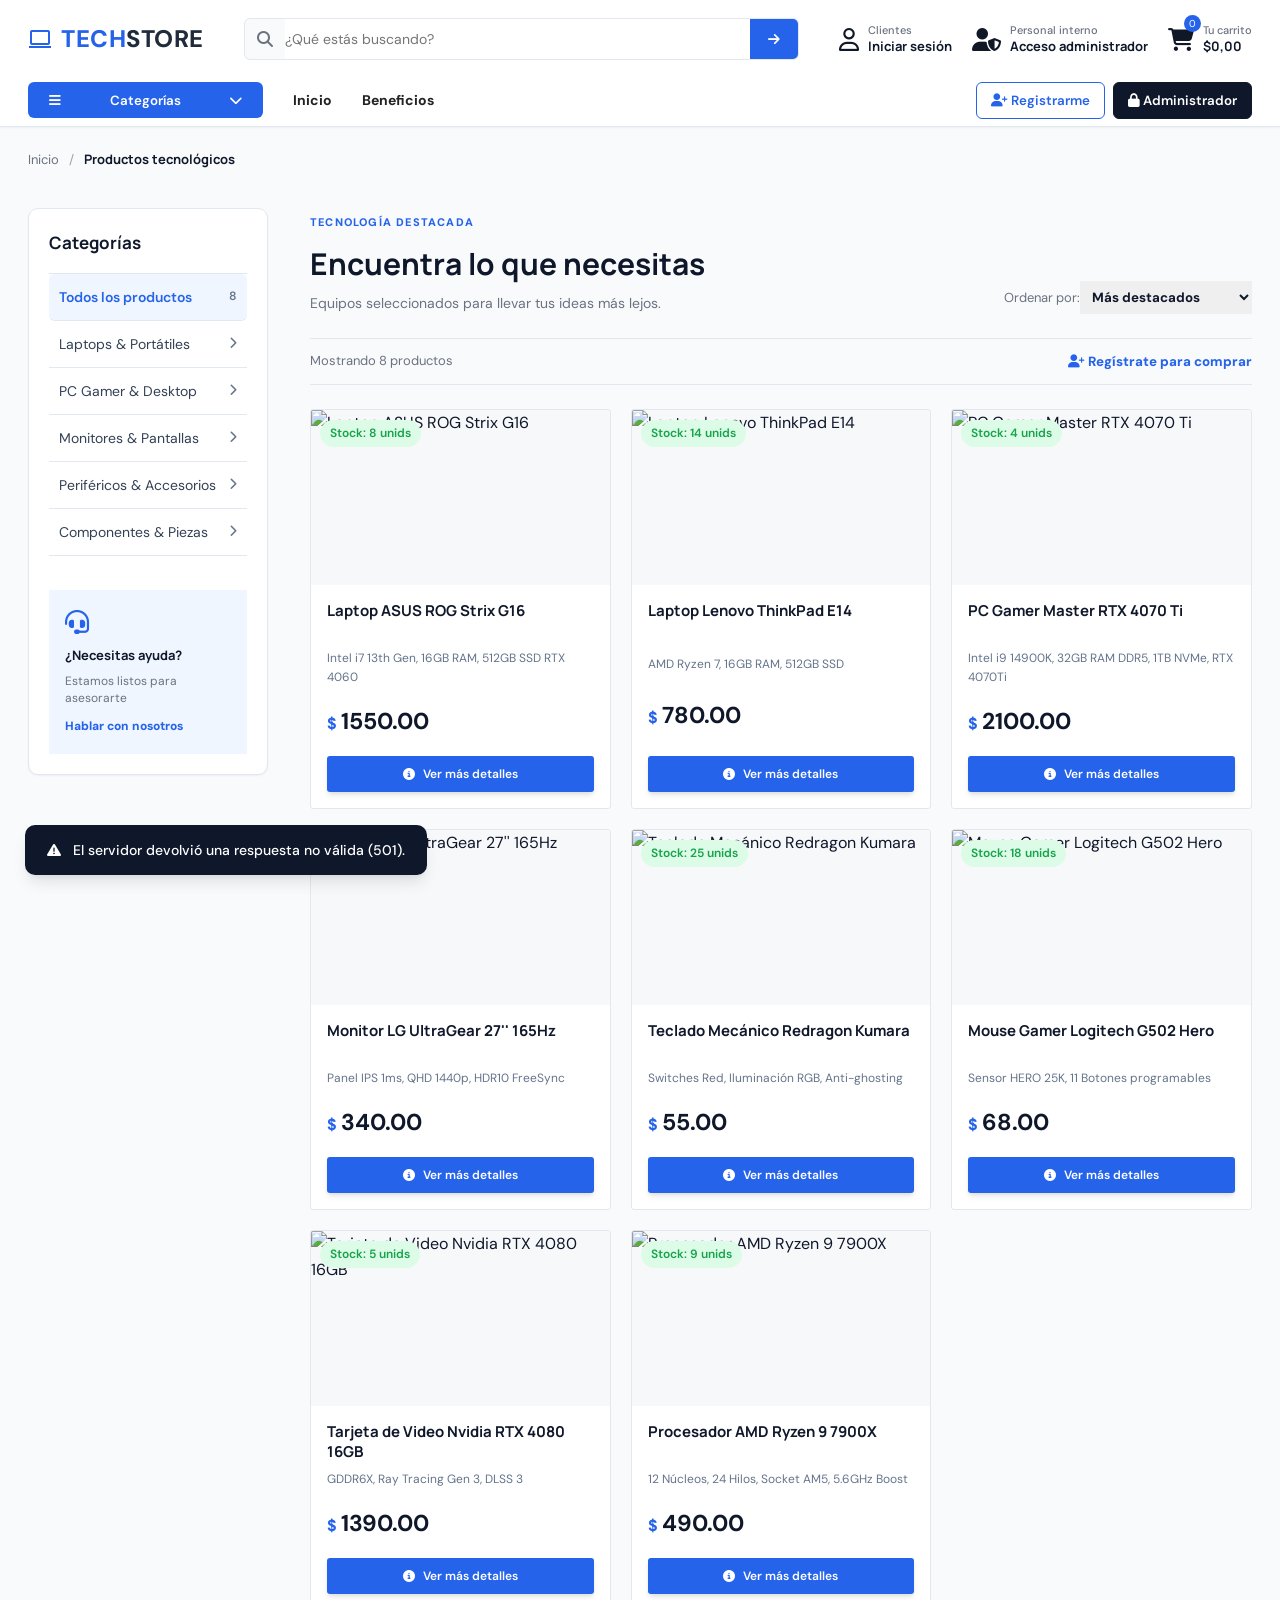
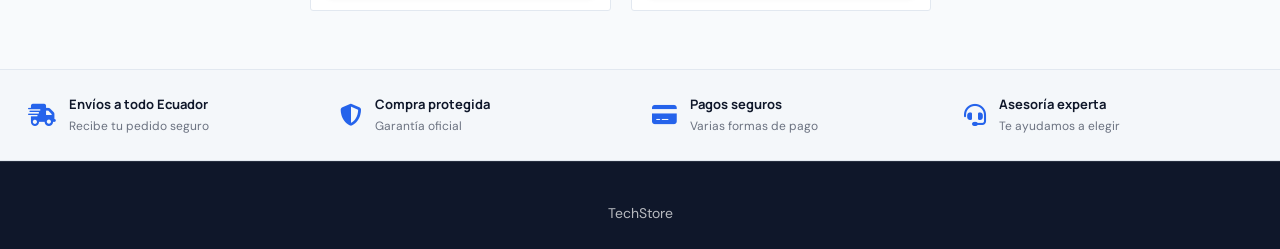
==== index.html @ dd2e23dd "Commit" ====
<!DOCTYPE html>
<html lang="es">

<head>
    <meta charset="UTF-8">
    <meta name="viewport" content="width=device-width, initial-scale=1.0">
    <title>TechStore EC | Tecnología para todos</title>
    <meta name="description"
        content="Compra laptops, computadores, monitores, periféricos y componentes tecnológicos en TechStore EC.">
    <link rel="preconnect" href="https://fonts.googleapis.com">
    <link rel="preconnect" href="https://fonts.gstatic.com" crossorigin>
    <link
        href="https://fonts.googleapis.com/css2?family=DM+Sans:wght@400;500;600;700&family=Manrope:wght@600;700;800&display=swap"
        rel="stylesheet">
    <link rel="stylesheet" href="https://cdnjs.cloudflare.com/ajax/libs/font-awesome/6.5.0/css/all.min.css">
    <link rel="stylesheet" href="style.css">
    <link rel="stylesheet"
        href="https://fonts.googleapis.com/css2?family=Material+Symbols+Outlined:opsz,wght,FILL,GRAD@24,400,0,0&icon_names=computer" />
</head>

<body class="pagina-tienda">
    <header class="header-tienda">
        <div class="cabecera-principal">
            <a href="index.html" class="marca-tienda" aria-label="TechStore EC inicio"><span
                    class="material-symbols-outlined">computer</span><span>TECH<span>STORE</span></span></a>
            <div class="buscador-tienda"><i class="fa-solid fa-magnifying-glass"></i><input id="buscarLanding"
                    type="search" placeholder="¿Qué estás buscando?" aria-label="Buscar productos"
                    oninput="filtrarCatalogoLanding()"><button onclick="filtrarCatalogoLanding()" title="Buscar"><i
                        class="fa-solid fa-arrow-right"></i></button></div>
            <div class="acciones-cabecera">
                <button class="cuenta-tienda" onclick="mostrarLogin('cliente')"><i
                        class="fa-regular fa-user"></i><span><small>Clientes</small><strong>Iniciar
                            sesión</strong></span></button>
                <button class="cuenta-tienda acceso-admin" onclick="mostrarLogin('admin')"><i
                        class="fa-solid fa-user-shield"></i><span><small>Personal interno</small><strong>Acceso
                            administrador</strong></span></button>
                <button class="carrito-tienda" onclick="mostrarRegistro()" title="Registrarse para comprar"><i
                        class="fa-solid fa-cart-shopping"></i><span class="contador-carrito">0</span><span><small>Tu
                            carrito</small><strong>$0,00</strong></span></button>
            </div>
        </div>
        <nav class="nav-tienda" aria-label="Navegación principal">
            <div class="menu-categorias-tienda">
                <button class="boton-categorias" onclick="alternarMenuCategoriasLanding()"><i
                        class="fa-solid fa-bars"></i> Categorías <i class="fa-solid fa-chevron-down"></i></button>
                <div id="navCategoriasLanding" class="nav-categorias-dinamicas"></div>
            </div>
            <a href="#catalogoHome" onclick="seleccionarCategoriaLanding('')">Inicio</a>
            <a href="#beneficios">Beneficios</a>
            <div class="nav-accesos"><button class="nav-registro" onclick="mostrarRegistro()"><i
                        class="fa-solid fa-user-plus"></i> Registrarme</button><button class="nav-admin"
                    onclick="mostrarLogin('admin')"><i class="fa-solid fa-lock"></i> Administrador</button></div>
        </nav>
    </header>
    <main>
        <div class="ruta-tienda"><a href="#">Inicio</a><span>/</span><strong>Productos tecnológicos</strong></div>
        <section class="catalogo-home" id="catalogoHome">
            <aside class="filtros-home">
                <div class="filtros-titulo">
                    <h2>Categorías</h2>
                </div>
                <button class="filtro-categoria activo" data-categoria=""
                    onclick="seleccionarCategoriaLanding('')">Todos los productos <span
                        id="totalProductosLanding">0</span></button>
                <div id="categoriasLandingDinamicas"></div>
                <div class="filtro-ayuda"><i class="fa-solid fa-headset"></i><strong>¿Necesitas
                        ayuda?</strong><span>Estamos listos para asesorarte</span><button
                        onclick="mostrarLogin()">Hablar con nosotros</button></div>
            </aside>
            <section class="resultados-home">
                <div class="encabezado-resultados">
                    <div><span class="eyebrow-tienda">TECNOLOGÍA DESTACADA</span>
                        <h1>Encuentra lo que necesitas</h1>
                        <p>Equipos seleccionados para llevar tus ideas más lejos.</p>
                    </div><label class="orden-home">Ordenar por:<select id="ordenLanding"
                            onchange="filtrarCatalogoLanding()">
                            <option value="destacados">Más destacados</option>
                            <option value="menor">Precio: menor a mayor</option>
                            <option value="mayor">Precio: mayor a menor</option>
                        </select></label>
                </div>
                <div class="resumen-resultados"><span id="resumenProductosLanding">Mostrando productos
                        disponibles</span><button onclick="mostrarRegistro()"><i class="fa-solid fa-user-plus"></i>
                        Regístrate para comprar</button></div>
                <div id="gridProductosLanding" class="grid-productos-cliente"></div>
            </section>
        </section>
        <section class="beneficios-tienda" id="beneficios">
            <div><i class="fa-solid fa-truck-fast"></i><span><strong>Envíos a todo Ecuador</strong>Recibe tu pedido
                    seguro</span></div>
            <div><i class="fa-solid fa-shield-halved"></i><span><strong>Compra protegida</strong>Garantía oficial</span>
            </div>
            <div><i class="fa-solid fa-credit-card"></i><span><strong>Pagos seguros</strong>Varias formas de pago</span>
            </div>
            <div><i class="fa-solid fa-headset"></i><span><strong>Asesoría experta</strong>Te ayudamos a elegir</span>
            </div>
        </section>
    </main>
    <div class="modal-overlay" id="modalDetalleProducto">
        <div class="modal-contenedor modal-detalle-producto">
            <span class="cerrar-modal" onclick="cerrarDetalleProductoLanding()">&times;</span>
            <div class="detalle-producto-grid">
                <div class="detalle-producto-imagen"><img id="detalleProductoImagen" src="" alt=""></div>
                <div class="detalle-producto-info">
                    <span class="eyebrow-tienda">DETALLE DEL PRODUCTO</span>
                    <h2 id="detalleProductoNombre"></h2>
                    <p id="detalleProductoDescripcion" class="texto-modal"></p>
                    <strong id="detalleProductoPrecio" class="detalle-producto-precio"></strong>
                    <div class="detalle-producto-meta"><span><i class="fa-solid fa-box"></i> <strong
                                id="detalleProductoStock"></strong></span><span><i class="fa-solid fa-truck"></i>
                            <strong id="detalleProductoProveedor"></strong></span></div>
                    <button id="btnComprarDetalle" class="btn-principal btn-block"></button>
                    <small class="detalle-producto-nota"><i class="fa-solid fa-lock"></i> Para comprar necesitas una
                        cuenta de cliente.</small>
                </div>
            </div>
        </div>
    </div>
    <div class="modal-overlay" id="modalLogin">
        <div class="modal-contenedor"><span class="cerrar-modal" onclick="cerrarLogin()">&times;</span>
            <div class="auth-tabs"><button class="tab-btn activo" id="tabLoginBtn" onclick="cambiarTabAuth('login')"><i
                        class="fa-solid fa-lock"></i> <span id="textoTabLogin">Acceso cliente</span></button><button
                    class="tab-btn" id="tabRegBtn" onclick="cambiarTabAuth('registro')"><i
                        class="fa-solid fa-user-plus"></i> Crear cuenta</button></div>
            <form id="formLogin">
                <h2 id="tituloFormLogin">Acceso</h2>
                <div class="grupo-form"><label for="usuario"><i class="fa-solid fa-user"></i> Nombre de
                        usuario</label><input type="text" id="usuario" placeholder="Ej: cliente" required></div>
                <div class="grupo-form"><label for="contrasena"><i class="fa-solid fa-key"></i> Contraseña</label><input
                        type="password" id="contrasena" placeholder="Ingrese su contraseña" required></div><button
                    type="submit" class="btn-principal btn-block"><i class="fa-solid fa-right-to-bracket"></i>
                    Entrar</button>
            </form>
            <form id="formRegistro" style="display: none;">
                <h2>Crea tu cuenta</h2>
                <p class="texto-modal">Regístrate para comprar tus productos tecnológicos.</p>
                <div class="grupo-form"><label for="regNombre"><i class="fa-solid fa-id-card"></i> Nombre
                        completo</label><input type="text" id="regNombre" placeholder="Ej: Juan Pérez" required></div>
                <div class="grupo-form"><label for="regCorreo"><i class="fa-solid fa-envelope"></i> Correo
                        electrónico</label><input type="email" id="regCorreo" placeholder="correo@ejemplo.com" required>
                </div>
                <div class="grupo-form"><label for="regUsuario"><i class="fa-solid fa-user"></i> Crear
                        usuario</label><input type="text" id="regUsuario" placeholder="Elija un usuario" required></div>
                <div class="grupo-form"><label for="regTelefono"><i class="fa-solid fa-phone"></i> Teléfono
                        móvil</label><input type="tel" id="regTelefono" placeholder="0987654321" required maxlength="10"
                        pattern="\d{10}" title="Debe contener exactamente 10 dígitos numéricos"><small
                        id="regTelefonoError" class="input-error" style="color:#c0392b; display:none;">El teléfono debe
                        contener exactamente 10 dígitos numéricos.</small></div>
                <div class="grupo-form"><label for="regContrasena"><i class="fa-solid fa-lock"></i>
                        Contraseña</label><input type="password" id="regContrasena" placeholder="Mínimo 4 caracteres"
                        required></div><button type="submit" class="btn-principal btn-block"><i
                        class="fa-solid fa-user-check"></i> Crear cuenta de cliente</button>
            </form>
        </div>
    </div>
    <footer class="footer-global" id="contacto">
        <p> TechStore </p>
    </footer>
    <script src="app.js"></script>
</body>

</html>
---- style.css ----
@import url('https://fonts.googleapis.com/css2?family=Poppins:wght@300;400;500;600;700&family=Inter:wght@400;500;600;700&display=swap');


:root {
    --primary: #2563eb;
    --primary-hover: #1d4ed8;
    --primary-light: #eff6ff;
    --secondary: #0f172a;
    --accent: #3b82f6;

    /* Estados y Alertas */
    --success: #16a34a;
    --success-light: #dcfce7;
    --warning: #f59e0b;
    --warning-light: #fef3c7;
    --danger: #dc2626;
    --danger-light: #fee2e2;
    --info: #0284c7;
    --info-light: #e0f2fe;

    /* Superficies y Fondos */
    --bg-body: #f8fafc;
    --bg-card: #ffffff;
    --bg-sidebar: #0f172a;
    --border-color: #e2e8f0;

    /* Tipografía y Sombras */
    --text-main: #334155;
    --text-muted: #64748b;
    --text-white: #ffffff;
    --font-primary: 'Poppins', 'Inter', sans-serif;

    --shadow-sm: 0 1px 2px 0 rgba(0, 0, 0, 0.05);
    --shadow-md: 0 4px 6px -1px rgba(0, 0, 0, 0.1), 0 2px 4px -1px rgba(0, 0, 0, 0.06);
    --shadow-lg: 0 10px 15px -3px rgba(0, 0, 0, 0.1), 0 4px 6px -2px rgba(0, 0, 0, 0.05);
    --shadow-xl: 0 20px 25px -5px rgba(0, 0, 0, 0.1), 0 10px 10px -5px rgba(0, 0, 0, 0.04);

    --radius-sm: 6px;
    --radius-md: 10px;
    --radius-lg: 16px;
    --radius-full: 9999px;
    --transition: all 0.25s cubic-bezier(0.4, 0, 0.2, 1);
}

/* Restablecimiento Global */
* {
    margin: 0;
    padding: 0;
    box-sizing: border-box;
    font-family: var(--font-primary);
}

body {
    background-color: var(--bg-body);
    color: var(--text-main);
    line-height: 1.6;
    overflow-x: hidden;
}

a {
    text-decoration: none;
    color: inherit;
}

ul {
    list-style: none;
}

/* ==========================================================================
   BOTÓN FLOTANTE DE WHATSAPP (+593 0980790362)
   ========================================================================== */
.whatsapp-float {
    position: fixed;
    bottom: 30px;
    right: 30px;
    background: #25D366;
    color: #ffffff;
    width: 64px;
    height: 64px;
    border-radius: var(--radius-full);
    display: flex;
    align-items: center;
    justify-content: center;
    font-size: 34px;
    z-index: 999;
    box-shadow: 0 8px 20px rgba(37, 211, 102, 0.4);
    transition: var(--transition);
    animation: pulseWa 2.2s infinite;
}

.whatsapp-float:hover {
    transform: scale(1.12);
    box-shadow: 0 12px 25px rgba(37, 211, 102, 0.5);
    color: #ffffff;
}

@keyframes pulseWa {
    0% {
        box-shadow: 0 0 0 0 rgba(37, 211, 102, 0.7);
    }

    70% {
        box-shadow: 0 0 0 18px rgba(37, 211, 102, 0);
    }

    100% {
        box-shadow: 0 0 0 0 rgba(37, 211, 102, 0);
    }
}


.portada-hero {
    min-height: 100vh;
    background: linear-gradient(135deg, rgba(15, 23, 42, 0.92), rgba(37, 99, 235, 0.88)),
        url('https://images.unsplash.com/photo-1518770660439-4636190af475?q=80&w=2000') center/cover no-repeat fixed;
    display: flex;
    flex-direction: column;
    justify-content: space-between;
    position: relative;
}

.navbar-portada {
    display: flex;
    justify-content: space-between;
    align-items: center;
    padding: 22px 7%;
    background: rgba(15, 23, 42, 0.6);
    backdrop-filter: blur(12px);
    position: sticky;
    top: 0;
    z-index: 100;
    border-bottom: 1px solid rgba(255, 255, 255, 0.1);
}

.brand-logo {
    font-size: 26px;
    font-weight: 700;
    color: var(--text-white);
    display: flex;
    align-items: center;
    gap: 12px;
}

.brand-logo i {
    color: var(--accent);
    font-size: 30px;
}

.menu-nav {
    display: flex;
    align-items: center;
    gap: 30px;
}

.menu-nav a {
    color: rgba(255, 255, 255, 0.85);
    font-weight: 500;
    font-size: 15px;
    transition: var(--transition);
}

.menu-nav a:hover {
    color: var(--text-white);
}

.hero-contenido {
    text-align: center;
    color: var(--text-white);
    max-width: 900px;
    margin: 80px auto;
    padding: 0 20px;
}

.hero-contenido h1 {
    font-size: 52px;
    font-weight: 700;
    line-height: 1.2;
    margin-bottom: 24px;
    letter-spacing: -0.5px;
}

.hero-contenido p {
    font-size: 20px;
    color: rgba(255, 255, 255, 0.9);
    margin-bottom: 36px;
    font-weight: 300;
}

.hero-botones {
    display: flex;
    gap: 20px;
    justify-content: center;
}

.credenciales-demo-box {
    margin: 40px auto 0;
    max-width: 600px;
    background: rgba(255, 255, 255, 0.12);
    backdrop-filter: blur(10px);
    border: 1px solid rgba(255, 255, 255, 0.2);
    border-radius: var(--radius-md);
    padding: 16px 24px;
    text-align: center;
    color: white;
    font-size: 14px;
}

.credenciales-demo-box h4 {
    margin-bottom: 8px;
    font-weight: 600;
    color: #93c5fd;
}

.grid-credenciales {
    display: flex;
    justify-content: space-around;
    gap: 15px;
}

/* Secciones Informativas en Portada */
.seccion-features {
    padding: 90px 7%;
    background: var(--bg-card);
}

.titulo-seccion {
    text-align: center;
    margin-bottom: 50px;
}

.titulo-seccion h2 {
    font-size: 34px;
    color: var(--secondary);
    font-weight: 700;
}

.titulo-seccion p {
    color: var(--text-muted);
    font-size: 16px;
}

.grid-features {
    display: grid;
    grid-template-columns: repeat(auto-fit, minmax(280px, 1fr));
    gap: 30px;
}

.card-feature {
    background: var(--bg-body);
    padding: 35px 25px;
    border-radius: var(--radius-lg);
    text-align: center;
    border: 1px solid var(--border-color);
    transition: var(--transition);
}

.card-feature:hover {
    transform: translateY(-8px);
    box-shadow: var(--shadow-lg);
    border-color: var(--primary-light);
}

.card-feature i {
    font-size: 42px;
    color: var(--primary);
    margin-bottom: 20px;
}

.card-feature h3 {
    font-size: 20px;
    margin-bottom: 12px;
    color: var(--secondary);
}

/* Categorías Destacadas Portada */
.seccion-categorias-destacadas {
    padding: 80px 7%;
    background: var(--bg-body);
}

.grid-cat-landing {
    display: grid;
    grid-template-columns: repeat(auto-fit, minmax(220px, 1fr));
    gap: 24px;
}

.card-cat-land {
    background: white;
    padding: 24px;
    border-radius: var(--radius-md);
    box-shadow: var(--shadow-sm);
    text-align: center;
    transition: var(--transition);
    cursor: pointer;
    border: 1px solid var(--border-color);
}

.card-cat-land:hover {
    box-shadow: var(--shadow-md);
    border-color: var(--accent);
}

.card-cat-land i {
    font-size: 32px;
    color: var(--accent);
    margin-bottom: 12px;
}

/* Footer Global */
.footer-global {
    background: var(--secondary);
    color: rgba(255, 255, 255, 0.7);
    padding: 40px 7% 25px;
    text-align: center;
    font-size: 14px;
    border-top: 1px solid rgba(255, 255, 255, 0.1);
}

.footer-global a {
    color: #60a5fa;
}


/* ==========================================================================
   BOTONES Y COMPONENTES REUTILIZABLES
   ========================================================================== */
.btn-principal {
    background: linear-gradient(135deg, var(--primary), var(--accent));
    color: var(--text-white);
    border: none;
    padding: 12px 26px;
    border-radius: var(--radius-md);
    font-weight: 600;
    font-size: 15px;
    cursor: pointer;
    display: inline-flex;
    align-items: center;
    justify-content: center;
    gap: 8px;
    transition: var(--transition);
    box-shadow: var(--shadow-md);
}

.btn-principal:hover {
    background: linear-gradient(135deg, var(--primary-hover), var(--primary));
    transform: translateY(-2px);
    box-shadow: var(--shadow-lg);
}

.btn-secundario {
    background: transparent;
    border: 2px solid var(--border-color);
    color: var(--secondary);
    padding: 10px 22px;
    border-radius: var(--radius-md);
    font-weight: 600;
    font-size: 14px;
    cursor: pointer;
    display: inline-flex;
    align-items: center;
    gap: 8px;
    transition: var(--transition);
}

.btn-secundario:hover {
    border-color: var(--primary);
    color: var(--primary);
    background: var(--primary-light);
}

.btn-outline-blanco {
    background: transparent;
    border: 2px solid var(--text-white);
    color: var(--text-white);
    padding: 12px 26px;
    border-radius: var(--radius-md);
    font-weight: 600;
    font-size: 15px;
    transition: var(--transition);
}

.btn-outline-blanco:hover {
    background: var(--text-white);
    color: var(--secondary);
}

.btn-block {
    width: 100%;
}

.btn-sm {
    padding: 6px 14px;
    font-size: 13px;
}

.btn-peligro {
    background: var(--danger);
    color: white;
    border: none;
}

.btn-peligro:hover {
    background: #b91c1c;
}

.btn-exito {
    background: var(--success);
    color: white;
    border: none;
}

.btn-exito:hover {
    background: #15803d;
}

.btn-deshabilitado {
    opacity: 0.6;
    cursor: not-allowed !important;
}

.btn-icon {
    width: 36px;
    height: 36px;
    border-radius: var(--radius-sm);
    border: none;
    display: inline-flex;
    align-items: center;
    justify-content: center;
    cursor: pointer;
    transition: var(--transition);
}

.btn-editar {
    background: var(--info-light);
    color: var(--info);
}

.btn-editar:hover {
    background: var(--info);
    color: white;
}

.btn-eliminar {
    background: var(--danger-light);
    color: var(--danger);
}

.btn-eliminar:hover {
    background: var(--danger);
    color: white;
}


/* ==========================================================================
   INSIGNIAS / BADGES Y ESTADOS
   ========================================================================== */
.badge {
    padding: 4px 10px;
    border-radius: var(--radius-full);
    font-size: 12px;
    font-weight: 600;
    display: inline-block;
}

.badge-exito {
    background: var(--success-light);
    color: var(--success);
}

.badge-advertencia {
    background: var(--warning-light);
    color: #b45309;
}

.badge-peligro {
    background: var(--danger-light);
    color: var(--danger);
}

.badge-info {
    background: var(--info-light);
    color: var(--info);
}

.badge-categoria {
    background: #f1f5f9;
    color: #475569;
}


/* ==========================================================================
   MODALES Y POPUPS
   ========================================================================== */
.modal-overlay {
    display: none;
    position: fixed;
    inset: 0;
    background: rgba(15, 23, 42, 0.75);
    backdrop-filter: blur(6px);
    z-index: 10000;
    align-items: center;
    justify-content: center;
    padding: 20px;
    animation: fadeIn 0.3s ease;
}

.modal-contenedor {
    background: var(--bg-card);
    width: 100%;
    max-width: 520px;
    border-radius: var(--radius-lg);
    box-shadow: var(--shadow-xl);
    padding: 35px;
    position: relative;
    max-height: 90vh;
    overflow-y: auto;
    animation: slideUp 0.35s ease;
}

.modal-contenedor-lg {
    max-width: 750px;
}

@keyframes fadeIn {
    from {
        opacity: 0;
    }

    to {
        opacity: 1;
    }
}

@keyframes slideUp {
    from {
        transform: translateY(40px);
        opacity: 0;
    }

    to {
        transform: translateY(0);
        opacity: 1;
    }
}

.cerrar-modal {
    position: absolute;
    top: 20px;
    right: 20px;
    font-size: 24px;
    color: var(--text-muted);
    cursor: pointer;
    transition: var(--transition);
}

.cerrar-modal:hover {
    color: var(--danger);
}

/* Tabs en Modal Login */
.auth-tabs {
    display: flex;
    border-bottom: 2px solid var(--border-color);
    margin-bottom: 24px;
}

.tab-btn {
    flex: 1;
    padding: 12px;
    background: transparent;
    border: none;
    font-size: 16px;
    font-weight: 600;
    color: var(--text-muted);
    cursor: pointer;
    transition: var(--transition);

}

.tab-btn.activo {
    color: var(--primary);
    border-bottom: 3px solid var(--primary);
}

/* Formularios */
.grupo-form {
    margin-bottom: 20px;
}

.grupo-form label {
    display: block;
    font-size: 14px;
    font-weight: 600;
    color: var(--secondary);
    margin-bottom: 8px;
}

.grupo-form input,
.grupo-form select,
.grupo-form textarea {
    width: 100%;
    padding: 12px 16px;
    border: 2px solid var(--border-color);
    border-radius: var(--radius-md);
    font-size: 15px;
    transition: var(--transition);
    background: var(--bg-card);
}

.grupo-form input:focus,
.grupo-form select:focus,
.grupo-form textarea:focus {
    outline: none;
    border-color: var(--primary);
    box-shadow: 0 0 0 4px rgba(37, 99, 235, 0.1);
}

.form-grid-2 {
    display: grid;
    grid-template-columns: 1fr 1fr;
    gap: 15px;
}


/* ==========================================================================
   LAYOUT DEL DASHBOARD ADMINISTRADOR (admin.html)
   ========================================================================== */
.layout-admin {
    display: flex;
    min-height: 100vh;
}

.sidebar-admin {
    width: 270px;
    background: var(--bg-sidebar);
    color: var(--text-white);
    display: flex;
    flex-direction: column;
    justify-content: space-between;
    position: fixed;
    height: 100vh;
    left: 0;
    top: 0;
    z-index: 50;
}

.sidebar-brand {
    padding: 25px 20px;
    border-bottom: 1px solid rgba(255, 255, 255, 0.1);
}

.sidebar-brand h2 {
    font-size: 22px;
    color: var(--text-white);
    display: flex;
    align-items: center;
    gap: 10px;
}

.sidebar-brand p {
    font-size: 13px;
    color: rgba(255, 255, 255, 0.6);
    margin-top: 4px;
}

.menu-sidebar {
    padding: 20px 10px;
}

.menu-sidebar li {
    padding: 14px 18px;
    border-radius: var(--radius-md);
    color: rgba(255, 255, 255, 0.75);
    font-weight: 500;
    display: flex;
    align-items: center;
    gap: 14px;
    cursor: pointer;
    margin-bottom: 6px;
    transition: var(--transition);
}

.menu-sidebar li i {
    font-size: 18px;
    width: 22px;
}

.menu-sidebar li:hover,
.menu-sidebar li.activo {
    background: var(--primary);
    color: var(--text-white);
}

.sidebar-footer {
    padding: 20px;
    border-top: 1px solid rgba(255, 255, 255, 0.1);
}

.contenido-admin {
    flex: 1;
    margin-left: 270px;
    padding: 30px 40px;
}

.topbar-admin {
    display: flex;
    justify-content: space-between;
    align-items: center;
    margin-bottom: 35px;
    padding-bottom: 20px;
    border-bottom: 1px solid var(--border-color);
}

.topbar-admin h1 {
    font-size: 28px;
    color: var(--secondary);
    font-weight: 700;
}

.user-badge-admin {
    display: flex;
    align-items: center;
    gap: 12px;
    background: var(--bg-card);
    padding: 8px 18px;
    border-radius: var(--radius-full);
    border: 1px solid var(--border-color);
    font-weight: 600;
}

.user-badge-admin i {
    font-size: 24px;
    color: var(--primary);
}

/* Tarjetas KPI Dashboard */
.grid-kpi {
    display: grid;
    grid-template-columns: repeat(auto-fit, minmax(220px, 1fr));
    gap: 24px;
    margin-bottom: 40px;
}

.card-kpi {
    background: var(--bg-card);
    padding: 24px;
    border-radius: var(--radius-lg);
    box-shadow: var(--shadow-sm);
    border: 1px solid var(--border-color);
    display: flex;
    align-items: center;
    gap: 20px;
}

.kpi-icono {
    width: 60px;
    height: 60px;
    border-radius: var(--radius-md);
    display: flex;
    align-items: center;
    justify-content: center;
    font-size: 26px;
}

.kpi-blue {
    background: #dbeafe;
    color: #2563eb;
}

.kpi-green {
    background: #dcfce7;
    color: #16a34a;
}

.kpi-orange {
    background: #ffedd5;
    color: #ea580c;
}

.kpi-red {
    background: #fee2e2;
    color: #dc2626;
}

.kpi-data h3 {
    font-size: 28px;
    font-weight: 700;
    color: var(--secondary);
    line-height: 1.1;
}

.kpi-data p {
    font-size: 14px;
    color: var(--text-muted);
}

/* Tablas General Admin */
.tabla-contenedor {
    background: var(--bg-card);
    border-radius: var(--radius-lg);
    border: 1px solid var(--border-color);
    box-shadow: var(--shadow-sm);
    overflow-x: auto;
}

table {
    width: 100%;
    border-collapse: collapse;
    text-align: left;
}

th {
    background: #f8fafc;
    padding: 16px 20px;
    font-size: 13px;
    font-weight: 700;
    text-transform: uppercase;
    color: var(--text-muted);
    border-bottom: 1px solid var(--border-color);
}

td {
    padding: 16px 20px;
    border-bottom: 1px solid var(--border-color);
    font-size: 14px;
    vertical-align: middle;
}

tr:hover {
    background: #f1f5f9;
}

.img-thumb {
    width: 50px;
    height: 50px;
    object-fit: cover;
    border-radius: var(--radius-sm);
    border: 1px solid var(--border-color);
}

.select-estado {
    padding: 6px 12px;
    border-radius: var(--radius-sm);
    border: 1px solid var(--border-color);
    font-size: 13px;
    font-weight: 600;
}

/* Categorías Admin Grid */
.grid-categorias-admin {
    display: grid;
    grid-template-columns: repeat(auto-fit, minmax(280px, 1fr));
    gap: 20px;
    margin-top: 25px;
}

.card-categoria-admin {
    background: white;
    border: 1px solid var(--border-color);
    border-radius: var(--radius-md);
    padding: 20px;
    box-shadow: var(--shadow-sm);
}

.header-cat {
    display: flex;
    justify-content: space-between;
    align-items: center;
    margin-bottom: 10px;
}

.header-cat h3 {
    font-size: 18px;
    color: var(--secondary);
}


/* ==========================================================================
   PORTAL DEL CLIENTE / E-COMMERCE (cliente.html)
   ========================================================================== */
.header-cliente {
    background: var(--bg-card);
    border-bottom: 1px solid var(--border-color);
    position: sticky;
    top: 0;
    z-index: 90;
    box-shadow: var(--shadow-sm);
}

.nav-cliente {
    display: flex;
    justify-content: space-between;
    align-items: center;
    padding: 16px 7%;
}

.nav-links-cliente {
    display: flex;
    align-items: center;
    gap: 25px;
}

.nav-link-cliente {
    font-weight: 600;
    font-size: 15px;
    color: var(--text-muted);
    transition: var(--transition);
}

.nav-link-cliente.activo,
.nav-link-cliente:hover {
    color: var(--primary);
}

.btn-carrito-nav {
    position: relative;
    background: var(--primary-light);
    color: var(--primary);
    border: none;
    padding: 10px 18px;
    border-radius: var(--radius-full);
    font-weight: 600;
    cursor: pointer;
    display: flex;
    align-items: center;
    gap: 8px;
}

.badge-count-carrito {
    background: var(--danger);
    color: white;
    border-radius: var(--radius-full);
    padding: 2px 7px;
    font-size: 12px;
    font-weight: 700;
}

.contenedor-cliente-main {
    padding: 40px 7%;
}

/* Filtros y Buscador */
.barra-filtros-cliente {
    background: white;
    padding: 20px;
    border-radius: var(--radius-lg);
    box-shadow: var(--shadow-sm);
    border: 1px solid var(--border-color);
    display: flex;
    gap: 20px;
    margin-bottom: 35px;
    align-items: center;
}

.input-buscar-box {
    flex: 1;
    position: relative;
}

.input-buscar-box i {
    position: absolute;
    left: 15px;
    top: 50%;
    transform: translateY(-50%);
    color: var(--text-muted);
}

.input-buscar-box input {
    width: 100%;
    padding: 12px 12px 12px 42px;
    border: 2px solid var(--border-color);
    border-radius: var(--radius-md);
    font-size: 15px;
}

/* Grid Productos Cliente */
.grid-productos-cliente {
    display: grid;
    grid-template-columns: repeat(auto-fill, minmax(260px, 1fr));
    gap: 30px;
}

.tarjeta-producto {
    background: white;
    border-radius: var(--radius-lg);
    border: 1px solid var(--border-color);
    overflow: hidden;
    box-shadow: var(--shadow-sm);
    transition: var(--transition);
    display: flex;
    flex-direction: column;
    justify-content: space-between;
    position: relative;
}

.tarjeta-producto:hover {
    transform: translateY(-6px);
    box-shadow: var(--shadow-lg);
    border-color: var(--accent);
}

.badge-stock-top {
    position: absolute;
    top: 12px;
    left: 12px;
    z-index: 10;
}

.img-contenedor {
    height: 200px;
    width: 100%;
    overflow: hidden;
    background: #f8fafc;
}

.img-contenedor img {
    width: 100%;
    height: 100%;
    object-fit: cover;
    transition: var(--transition);
}

.tarjeta-producto:hover .img-contenedor img {
    transform: scale(1.06);
}

.cuerpo-tarjeta {
    padding: 20px;
    flex: 1;
    display: flex;
    flex-direction: column;
    justify-content: space-between;
}

.cuerpo-tarjeta h3 {
    font-size: 17px;
    color: var(--secondary);
    margin-bottom: 8px;
    line-height: 1.3;
}

.desc-corta {
    font-size: 13px;
    color: var(--text-muted);
    margin-bottom: 16px;
    overflow: hidden;
}

.precio-box {
    margin-bottom: 16px;
}

.simbolo-precio {
    font-size: 16px;
    color: var(--primary);
    font-weight: 700;
}

.monto-precio {
    font-size: 26px;
    font-weight: 700;
    color: var(--secondary);
}

.acciones-tarjeta {
    display: flex;
    gap: 10px;
}

.btn-wa-icon {
    background: #25D366;
    color: white;
    width: 44px;
    height: 44px;
    border-radius: var(--radius-md);
    display: inline-flex;
    align-items: center;
    justify-content: center;
    font-size: 22px;
    transition: var(--transition);
}

.btn-wa-icon:hover {
    background: #1eb954;
    transform: scale(1.05);
}

/* Drawer / Sidebar de Carrito */
.drawer-carrito {
    position: fixed;
    top: 0;
    right: -420px;
    width: 400px;
    height: 100vh;
    background: white;
    box-shadow: var(--shadow-xl);
    z-index: 1000;
    transition: all 0.35s ease;
    display: flex;
    flex-direction: column;
    justify-content: space-between;
}

.drawer-carrito.abierto {
    right: 0;
}

.header-drawer {
    padding: 24px;
    border-bottom: 1px solid var(--border-color);
    display: flex;
    justify-content: space-between;
    align-items: center;
}

.elementos-carrito-list {
    flex: 1;
    overflow-y: auto;
    padding: 20px;
}

.item-carrito-row {
    display: flex;
    align-items: center;
    gap: 15px;
    padding-bottom: 15px;
    margin-bottom: 15px;
    border-bottom: 1px solid var(--border-color);
}

.item-carrito-row img {
    width: 60px;
    height: 60px;
    object-fit: cover;
    border-radius: var(--radius-sm);
}

.info-item-car h4 {
    font-size: 14px;
    color: var(--secondary);
}

.control-cantidad {
    display: flex;
    align-items: center;
    gap: 10px;
    margin-top: 6px;
}

.control-cantidad button {
    width: 24px;
    height: 24px;
    border: 1px solid var(--border-color);
    background: white;
    border-radius: 4px;
    cursor: pointer;
}

.footer-drawer {
    padding: 24px;
    border-top: 1px solid var(--border-color);
    background: #f8fafc;
}

.resumen-precios {
    margin-bottom: 15px;
}

.fila-resumen {
    display: flex;
    justify-content: space-between;
    margin-bottom: 6px;
    font-size: 14px;
}

.fila-total {
    font-size: 18px;
    font-weight: 700;
    color: var(--secondary);
    border-top: 1px solid var(--border-color);
    padding-top: 8px;
}


/* ==========================================================================
   NOTIFICACIONES TOAST (SISTEMA FLOTANTE)
   ========================================================================== */
.toast-container {
    position: fixed;
    bottom: 25px;
    left: 25px;
    z-index: 100000;
    display: flex;
    flex-direction: column;
    gap: 10px;
}

.toast {
    background: var(--secondary);
    color: white;
    padding: 14px 22px;
    border-radius: var(--radius-md);
    box-shadow: var(--shadow-lg);
    display: flex;
    align-items: center;
    gap: 12px;
    font-size: 14px;
    font-weight: 500;
    opacity: 0;
    transform: translateX(-30px);
    transition: all 0.3s cubic-bezier(0.68, -0.55, 0.265, 1.55);
}

.toast.mostrar {
    opacity: 1;
    transform: translateX(0);
}

.toast-exito {
    border-left: 5px solid var(--success);
}

.toast-exito i {
    color: var(--success);
}

.toast-error {
    border-left: 5px solid var(--danger);
}

.toast-error i {
    color: var(--danger);
}

/* Utilitarios */
.oculto {
    display: none !important;
}

.text-center {
    text-align: center;
}

.text-muted {
    color: var(--text-muted);
}

/* ==========================================================================
   RESPONSIVE DESIGN
   ========================================================================== */
@media (max-width: 992px) {
    .sidebar-admin {
        width: 80px;
    }

    .sidebar-brand h2 span,
    .sidebar-brand p,
    .menu-sidebar li span {
        display: none;
    }

    .contenido-admin {
        margin-left: 80px;
        padding: 20px;
    }

    .drawer-carrito {
        width: 100%;
        right: -100%;
    }
}

@media (max-width: 768px) {
    .hero-contenido h1 {
        font-size: 36px;
    }

    .hero-botones {
        flex-direction: column;
    }

    .form-grid-2 {
        grid-template-columns: 1fr;
    }

    .whatsapp-float {
        width: 54px;
        height: 54px;
        font-size: 28px;
        bottom: 20px;
        right: 20px;
    }
}

/* Portada tipo tienda */
.pagina-tienda {
    --store-blue: var(--primary);
    --store-blue-dark: var(--primary-hover);
    --store-yellow: #f59e0b;
    --store-ink: var(--secondary);
    --store-line: var(--border-color);
    background: var(--bg-body);
    color: var(--store-ink);
    font-family: var(--font-primary);
}

.pagina-tienda * {
    font-family: 'DM Sans', sans-serif;
}

.pagina-tienda h1,
.pagina-tienda h2,
.pagina-tienda h3,
.pagina-tienda strong {
    font-family: 'Manrope', sans-serif;
}

.pagina-tienda .fa-solid,
.pagina-tienda .fa-regular,
.pagina-tienda .fa-brands {
    font-family: 'Font Awesome 6 Free';
}

.pagina-tienda .fa-brands {
    font-family: 'Font Awesome 6 Brands';
}

.barra-promocional {
    background: var(--secondary);
    color: white;
    min-height: 38px;
    display: flex;
    justify-content: center;
    align-items: center;
    gap: 24px;
    font-size: 13px;
    font-weight: 600;
}

.barra-promocional i {
    color: var(--store-yellow);
}

.barra-promocional button {
    background: var(--primary);
    border: 0;
    padding: 8px 16px;
    font-weight: 600;
    cursor: pointer;
    color: white;
}

.barra-promocional button i {
    color: #171717;
    margin-left: 6px;
}

.header-tienda {
    background: var(--bg-card);
    border-bottom: 1px solid var(--store-line);
    position: sticky;
    top: 0;
    z-index: 100;
    box-shadow: var(--shadow-sm);
}

.cabecera-principal {
    max-width: 1320px;
    margin: auto;
    padding: 18px 28px 14px;
    display: flex;
    align-items: center;
    gap: 40px;
}

.marca-tienda {
    color: var(--store-blue);
    font-family: 'Manrope', sans-serif;
    font-size: 24px;
    font-weight: 800;
    letter-spacing: .5px;
    display: flex;
    align-items: center;
    gap: 9px;
    white-space: nowrap;
}

.marca-tienda>span:last-child>span {
    color: #202b3b;
}

.marca-icono {
    background: var(--secondary);
    color: white;
    width: 37px;
    height: 37px;
    display: grid;
    place-items: center;
    border-radius: var(--radius-sm);
    font-size: 19px;
}

.buscador-tienda {
    height: 42px;
    border: 1px solid var(--store-line);
    background: var(--bg-body);
    display: flex;
    align-items: center;
    flex: 1;
    max-width: 610px;
    border-radius: var(--radius-sm);
    overflow: hidden;
}

.buscador-tienda>i {
    color: #6b7280;
    margin: 0 12px;
}

.buscador-tienda input {
    border: 0;
    outline: 0;
    flex: 1;
    height: 100%;
    font-size: 14px;
    color: var(--store-ink);
}

.buscador-tienda button {
    height: 100%;
    width: 48px;
    border: 0;
    background: var(--store-blue);
    color: #fff;
    cursor: pointer;
}

.acciones-cabecera {
    display: flex;
    gap: 20px;
    margin-left: auto;
}

.cuenta-tienda,
.carrito-tienda {
    display: flex;
    align-items: center;
    gap: 9px;
    border: 0;
    background: transparent;
    cursor: pointer;
    text-align: left;
    color: var(--store-ink);
    position: relative;
}

.cuenta-tienda>i,
.carrito-tienda>i {
    font-size: 23px;
    color: #101827;
}

.acciones-cabecera small,
.acciones-cabecera strong {
    display: block;
    white-space: nowrap;
}

.acciones-cabecera small {
    font-size: 11px;
    color: #6b7280;
    font-weight: 500;
}

.acciones-cabecera strong {
    font-size: 13px;
}

.contador-carrito {
    position: absolute;
    top: -8px;
    left: 16px;
    background: var(--store-blue);
    color: white;
    width: 17px;
    height: 17px;
    border-radius: 50%;
    font-size: 10px;
    display: grid;
    place-items: center;
}

.nav-tienda {
    max-width: 1320px;
    margin: auto;
    padding: 0 28px;
    display: flex;
    align-items: center;
    gap: 30px;
    min-height: 49px;
}

.menu-categorias-tienda {
    position: relative;
}

.nav-categorias-dinamicas {
    display: none;
    position: absolute;
    z-index: 10;
    top: calc(100% + 4px);
    left: 0;
    min-width: 235px;
    padding: 8px 0;
    background: var(--bg-card);
    border: 1px solid var(--store-line);
    box-shadow: var(--shadow-md);
}

.nav-categorias-dinamicas.abierto {
    display: block;
}

.nav-categorias-dinamicas a {
    display: block;
    padding: 10px 16px;
}

.nav-tienda a {
    font-size: 14px;
    font-weight: 700;
    color: #222;
    padding: 15px 0;
    white-space: nowrap;
}

.nav-tienda a:hover {
    color: var(--store-blue);
}

.boton-categorias {
    background: var(--store-blue);
    color: white;
    border: 0;
    height: 36px;
    padding: 0 21px;
    min-width: 235px;
    display: flex;
    align-items: center;
    justify-content: space-between;
    gap: 14px;
    font-weight: 600;
    cursor: pointer;
    border-radius: var(--radius-sm);
}

.nav-registro {
    margin-left: auto;
    border: 1px solid var(--store-blue);
    background: var(--bg-card);
    color: var(--store-blue);
    padding: 9px 14px;
    font-weight: 600;
    cursor: pointer;
    border-radius: var(--radius-sm);
}

.nav-accesos {
    margin-left: auto;
    display: flex;
    align-items: center;
    gap: 8px;
}

.nav-accesos .nav-registro {
    margin-left: 0;
}

.nav-admin {
    border: 1px solid var(--secondary);
    background: var(--secondary);
    color: white;
    padding: 9px 14px;
    font-weight: 600;
    cursor: pointer;
    border-radius: var(--radius-sm);
}

.nav-admin:hover {
    background: var(--primary);
    border-color: var(--primary);
}

.ruta-tienda {
    max-width: 1320px;
    margin: auto;
    padding: 22px 28px;
    font-size: 13px;
    color: #6b7280;
}

.ruta-tienda span {
    padding: 0 10px;
    color: #9ca3af;
}

.ruta-tienda strong {
    color: var(--store-ink);
}

.catalogo-home {
    max-width: 1320px;
    margin: auto;
    padding: 15px 28px 58px;
    display: grid;
    grid-template-columns: 240px 1fr;
    gap: 42px;
}

.filtros-home {
    background: var(--bg-card);
    color: var(--store-ink);
    border: 1px solid var(--store-line);
    padding: 20px;
    border-radius: var(--radius-md);
    align-self: start;
    box-shadow: var(--shadow-sm);
}

.filtros-titulo {
    display: flex;
    align-items: center;
    justify-content: space-between;
    border-bottom: 1px solid var(--store-line);
    padding-bottom: 17px;
}

.filtros-titulo h2 {
    font-size: 17px;
    margin: 0;
    color: var(--store-ink);
}

.filtros-titulo i {
    color: var(--store-blue);
}

.filtro-categoria {
    border: 0;
    background: transparent;
    display: flex;
    justify-content: space-between;
    width: 100%;
    padding: 14px 10px;
    text-align: left;
    font-size: 14px;
    cursor: pointer;
    color: var(--text-main);
    border-bottom: 1px solid var(--store-line);
}

.filtro-categoria span {
    color: var(--text-muted);
    font-size: 12px;
}

.filtro-categoria.activo {
    color: var(--store-blue);
    font-weight: 600;
    background: var(--primary-light);
    border-radius: var(--radius-sm);
}

.filtro-ayuda {
    background: var(--primary-light);
    margin-top: 34px;
    padding: 20px 16px;
    display: flex;
    flex-direction: column;
    gap: 7px;
}

.filtro-ayuda>i {
    color: var(--store-blue);
    font-size: 24px;
    margin-bottom: 4px;
}

.filtro-ayuda strong {
    font-size: 13px;
}

.filtro-ayuda span {
    font-size: 12px;
    color: #6b7280;
    line-height: 1.4;
}

.filtro-ayuda button {
    border: 0;
    background: transparent;
    color: var(--store-blue);
    text-align: left;
    padding: 4px 0 0;
    font-weight: 800;
    font-size: 12px;
    cursor: pointer;
}

.encabezado-resultados {
    display: flex;
    justify-content: space-between;
    gap: 20px;
    align-items: end;
    margin-bottom: 24px;
}

.eyebrow-tienda {
    color: var(--store-blue);
    font-size: 11px;
    font-weight: 800;
    letter-spacing: 1.2px;
}

.encabezado-resultados h1 {
    font-size: 30px;
    margin: 6px 0 4px;
}

.encabezado-resultados p {
    color: #6b7280;
    font-size: 14px;
    margin: 0;
}

.orden-home {
    font-size: 13px;
    color: #6b7280;
    white-space: nowrap;
}

.orden-home select {
    border: 0;
    font-weight: 700;
    color: var(--store-ink);
    padding: 7px 0 7px 8px;
    outline: 0;
    cursor: pointer;
}

.resumen-resultados {
    border-top: 1px solid var(--store-line);
    border-bottom: 1px solid var(--store-line);
    padding: 12px 0;
    margin-bottom: 24px;
    display: flex;
    justify-content: space-between;
    align-items: center;
    color: #6b7280;
    font-size: 13px;
}

.resumen-resultados button {
    border: 0;
    background: transparent;
    color: var(--store-blue);
    font-weight: 800;
    cursor: pointer;
}

.pagina-tienda .grid-productos-cliente {
    grid-template-columns: repeat(3, minmax(0, 1fr));
    gap: 20px;
}

.pagina-tienda .tarjeta-producto {
    border-radius: 3px;
    box-shadow: none;
    border: 1px solid var(--store-line);
    min-width: 0;
}

.pagina-tienda .tarjeta-producto:hover {
    transform: translateY(-3px);
    box-shadow: 0 8px 22px rgba(15, 23, 42, .10);
}

.pagina-tienda .img-contenedor {
    height: 175px;
    background: #f7f8fa;
}

.pagina-tienda .cuerpo-tarjeta {
    padding: 16px;
}

.pagina-tienda .cuerpo-tarjeta h3 {
    font-size: 15px;
    min-height: 40px;
}

.pagina-tienda .desc-corta {
    font-size: 12px;
}

.pagina-tienda .monto-precio {
    font-size: 23px;
    color: var(--store-ink);
}

.pagina-tienda .acciones-tarjeta .btn-principal {
    width: 100%;
    padding: 10px 8px;
    font-size: 12px;
    border-radius: 3px;
    background: var(--store-blue);
}

.pagina-tienda .badge-stock-top {
    top: 9px;
    left: 9px;
}

.beneficios-tienda {
    background: #f4f7fa;
    border-top: 1px solid var(--store-line);
    border-bottom: 1px solid var(--store-line);
    display: grid;
    grid-template-columns: repeat(4, 1fr);
    padding: 24px max(28px, calc((100% - 1264px) / 2));
    gap: 24px;
}

.beneficios-tienda>div {
    display: flex;
    gap: 13px;
    align-items: center;
    font-size: 12px;
    color: #6b7280;
}

.beneficios-tienda i {
    color: var(--store-blue);
    font-size: 22px;
}

.beneficios-tienda strong {
    display: block;
    color: var(--store-ink);
    font-size: 13px;
    margin-bottom: 2px;
}

.texto-modal {
    color: var(--text-muted);
    font-size: 13px;
    margin: -12px 0 22px;
}

.modal-detalle-producto {
    max-width: 760px;
}

.detalle-producto-grid {
    display: grid;
    grid-template-columns: minmax(220px, .9fr) 1.1fr;
    gap: 28px;
    align-items: center;
}

.detalle-producto-imagen {
    height: 280px;
    background: #f8fafc;
    border: 1px solid var(--border-color);
    border-radius: var(--radius-md);
    overflow: hidden;
}

.detalle-producto-imagen img {
    width: 100%;
    height: 100%;
    object-fit: cover;
}

.detalle-producto-info h2 {
    color: var(--secondary);
    font-size: 24px;
    line-height: 1.25;
    margin: 8px 0 12px;
}

.detalle-producto-precio {
    display: block;
    color: var(--primary);
    font-size: 30px;
    margin: 8px 0 20px;
}

.detalle-producto-meta {
    display: grid;
    gap: 10px;
    border-top: 1px solid var(--border-color);
    border-bottom: 1px solid var(--border-color);
    padding: 14px 0;
    margin-bottom: 20px;
    color: var(--text-muted);
    font-size: 13px;
}

.detalle-producto-meta i {
    color: var(--primary);
    width: 18px;
}

.detalle-producto-meta strong {
    color: var(--text-main);
}

.detalle-producto-nota {
    display: block;
    color: var(--text-muted);
    margin-top: 12px;
    text-align: center;
}

.detalle-producto-nota i {
    color: var(--primary);
}

@media (max-width: 900px) {
    .cabecera-principal {
        flex-wrap: wrap;
        gap: 15px;
    }

    .buscador-tienda {
        order: 3;
        flex-basis: 100%;
        max-width: none;
    }

    .nav-tienda {
        overflow-x: auto;
        gap: 20px;
    }

    .catalogo-home {
        grid-template-columns: 185px 1fr;
        gap: 22px;
    }

    .pagina-tienda .grid-productos-cliente {
        grid-template-columns: repeat(2, minmax(0, 1fr));
    }

    .beneficios-tienda {
        grid-template-columns: repeat(2, 1fr);
    }
}

@media (max-width: 600px) {
    .barra-promocional {
        padding: 7px 12px;
        font-size: 11px;
        gap: 10px;
        text-align: center;
    }

    .barra-promocional button {
        padding: 7px 9px;
        font-size: 10px;
    }

    .cabecera-principal,
    .nav-tienda,
    .ruta-tienda,
    .catalogo-home {
        padding-left: 16px;
        padding-right: 16px;
    }

    .acciones-cabecera {
        gap: 10px;
    }

    .acciones-cabecera span:not(.contador-carrito) {
        display: none;
    }

    .marca-tienda {
        font-size: 20px;
    }

    .nav-tienda {
        min-height: 45px;
    }

    .boton-categorias {
        min-width: 145px;
        padding: 0 12px;
    }

    .nav-tienda a,
    .nav-registro,
    .nav-admin {
        font-size: 12px;
    }

    .nav-accesos {
        margin-left: 0;
    }

    .catalogo-home {
        display: block;
        padding-top: 4px;
    }

    .filtros-home {
        border-right: 0;
        padding-right: 0;
        margin-bottom: 28px;
    }

    .filtro-categoria {
        display: none;
    }

    .filtros-titulo {
        border-bottom: 0;
    }

    .filtros-titulo h2 {
        font-size: 16px;
    }

    .filtro-ayuda {
        display: none;
    }

    .encabezado-resultados {
        display: block;
    }

    .encabezado-resultados h1 {
        font-size: 25px;
    }

    .orden-home {
        display: block;
        margin-top: 14px;
    }

    .resumen-resultados button {
        font-size: 11px;
    }

    .pagina-tienda .grid-productos-cliente {
        grid-template-columns: 1fr;
    }

    .beneficios-tienda {
        grid-template-columns: 1fr;
        padding: 22px 16px;
    }

    .detalle-producto-grid {
        grid-template-columns: 1fr;
        gap: 18px;
    }

    .detalle-producto-imagen {
        height: 190px;
    }

    .detalle-producto-info h2 {
        font-size: 20px;
    }
}

/* ==========================================================================
   PANTALLAS E INTERFACES DE MÉTODOS DE PAGO INDIVIDUALES
   ========================================================================== */

.modal-contenedor-lg {
    max-width: 900px;
    width: 95%;
}

.header-modal-pago {
    margin-bottom: 20px;
    padding-bottom: 15px;
    border-bottom: 1px solid var(--border-color);
}

.header-modal-pago h2 {
    font-size: 22px;
    color: var(--secondary);
    display: flex;
    align-items: center;
    gap: 10px;
}

.btn-volver-pago {
    background: transparent;
    border: none;
    color: var(--primary);
    font-weight: 600;
    font-size: 14px;
    cursor: pointer;
    margin-bottom: 15px;
    display: inline-flex;
    align-items: center;
    gap: 6px;
    padding: 4px 0;
    transition: var(--transition);
}

.btn-volver-pago:hover {
    color: var(--primary-hover);
    transform: translateX(-3px);
}

.resumen-checkout-banner {
    background: linear-gradient(135deg, #1e293b, #0f172a);
    color: white;
    padding: 16px 20px;
    border-radius: var(--radius-md);
    display: flex;
    align-items: center;
    justify-content: space-between;
    margin-bottom: 25px;
}

.total-resumen-destacado {
    font-size: 24px;
    color: #60a5fa;
    margin-left: 8px;
}

/* Grid de Selección de Métodos de Pago Humanizado */
.grid-metodos-pago {
    display: grid;
    grid-template-columns: repeat(auto-fit, minmax(250px, 1fr));
    gap: 24px;
    margin-top: 25px;
    padding-top: 10px;
}

.card-metodo-pago {
    background: white;
    border: 2px solid #e2e8f0;
    border-radius: 16px;
    padding: 24px;
    cursor: pointer;
    transition: all 0.3s cubic-bezier(0.4, 0, 0.2, 1);
    display: flex;
    flex-direction: column;
    justify-content: space-between;
    position: relative;
    overflow: visible;
}

.card-metodo-pago:hover {
    border-color: var(--primary);
    transform: translateY(-5px);
    box-shadow: 0 14px 28px rgba(37, 99, 235, 0.12);
}

.icono-metodo {
    width: 56px;
    height: 56px;
    border-radius: 14px;
    display: flex;
    align-items: center;
    justify-content: center;
    font-size: 26px;
    color: white;
    margin-bottom: 16px;
    box-shadow: 0 6px 14px rgba(0, 0, 0, 0.08);
}

.tarjeta-gradient {
    background: linear-gradient(135deg, #2563eb, #3b82f6);
}

.banco-gradient {
    background: linear-gradient(135deg, #059669, #10b981);
}

.efectivo-gradient {
    background: linear-gradient(135deg, #d97706, #f59e0b);
}

.info-metodo h3 {
    font-size: 17px;
    color: var(--secondary);
    margin-bottom: 8px;
    font-weight: 700;
}

.info-metodo p {
    font-size: 13px;
    color: var(--text-muted);
    line-height: 1.5;
    margin-bottom: 15px;
}

.marcas-tarjetas {
    display: flex;
    gap: 10px;
    font-size: 22px;
    color: var(--text-muted);
    margin-top: 5px;
}

.btn-seleccionar-metodo {
    margin-top: 16px;
    width: 100%;
    padding: 11px 16px;
    background: #f1f5f9;
    border: 1px solid var(--border-color);
    border-radius: 10px;
    color: var(--secondary);
    font-weight: 700;
    font-size: 13.5px;
    cursor: pointer;
    transition: var(--transition);
    display: flex;
    align-items: center;
    justify-content: center;
    gap: 8px;
}

.card-metodo-pago:hover .btn-seleccionar-metodo,
.card-metodo-popular .btn-seleccionar-metodo {
    background: var(--primary);
    color: white;
    border-color: var(--primary);
    box-shadow: 0 4px 14px rgba(37, 99, 235, 0.3);
}

/* Layout Pantalla Individual de Pago */
.layout-pantalla-pago {
    display: grid;
    grid-template-columns: 1.4fr 1fr;
    gap: 30px;
    align-items: start;
}

.col-formulario-pago {
    background: white;
}

.col-resumen-pago {
    position: sticky;
    top: 20px;
}

.card-resumen-orden {
    background: #f8fafc;
    border: 1px solid var(--border-color);
    border-radius: var(--radius-lg);
    padding: 20px;
}

.card-resumen-orden h3 {
    font-size: 16px;
    color: var(--secondary);
    margin-bottom: 15px;
    border-bottom: 1px solid var(--border-color);
    padding-bottom: 10px;
}

.mini-lista-items {
    max-height: 180px;
    overflow-y: auto;
    margin-bottom: 15px;
    display: flex;
    flex-direction: column;
    gap: 10px;
}

.mini-item-pago {
    display: flex;
    align-items: center;
    justify-content: space-between;
    font-size: 13px;
    padding-bottom: 8px;
    border-bottom: 1px dashed var(--border-color);
}

.desglose-precios {
    display: flex;
    flex-direction: column;
    gap: 8px;
    font-size: 14px;
}

.fila-desglose {
    display: flex;
    justify-content: space-between;
    color: var(--text-muted);
}

.fila-total-destacada {
    font-size: 18px;
    color: var(--secondary);
    border-top: 2px solid var(--border-color);
    padding-top: 10px;
    margin-top: 6px;
}

.box-cuota-estimada {
    background: #eff6ff;
    border: 1px solid #bfdbfe;
    border-radius: var(--radius-sm);
    padding: 8px 12px;
    display: flex;
    justify-content: space-between;
    font-size: 13px;
    margin-top: 8px;
}

.garantia-badge-box {
    margin-top: 15px;
    font-size: 12px;
    color: var(--text-muted);
    display: flex;
    align-items: center;
    gap: 8px;
    background: white;
    padding: 10px;
    border-radius: var(--radius-sm);
    border: 1px solid var(--border-color);
}

/* Tarjeta de Crédito Preview Visual */
.tarjeta-credito-preview {
    background: linear-gradient(135deg, #1e1b4b, #312e81, #1e293b);
    color: white;
    border-radius: var(--radius-lg);
    padding: 22px;
    box-shadow: 0 10px 25px rgba(30, 27, 75, 0.4);
    margin-bottom: 25px;
    position: relative;
    overflow: hidden;
    letter-spacing: 1px;
}

.tarjeta-credito-preview::before {
    content: '';
    position: absolute;
    top: -50%;
    right: -20%;
    width: 250px;
    height: 250px;
    background: rgba(255, 255, 255, 0.08);
    border-radius: 50%;
}

.tarjeta-chip-top {
    display: flex;
    justify-content: space-between;
    font-size: 26px;
    color: #facc15;
    margin-bottom: 20px;
}

.tarjeta-numero-display {
    font-size: 20px;
    font-family: 'Courier New', Courier, monospace;
    font-weight: 700;
    margin-bottom: 20px;
    letter-spacing: 3px;
    text-shadow: 0 2px 4px rgba(0, 0, 0, 0.5);
}

.tarjeta-bottom-info {
    display: flex;
    justify-content: space-between;
    align-items: flex-end;
    font-size: 11px;
}

.tarjeta-label {
    display: block;
    font-size: 9px;
    color: #94a3b8;
    margin-bottom: 2px;
}

.tarjeta-val {
    font-size: 13px;
    font-weight: 600;
    text-transform: uppercase;
}

.tarjeta-brand-logo {
    font-size: 28px;
}

/* Campos de Formulario con ícono integrado */
.input-con-icono {
    position: relative;
}

.input-con-icono input {
    padding-right: 45px;
}

.icono-input-derecha {
    position: absolute;
    right: 14px;
    top: 50%;
    transform: translateY(-50%);
    color: var(--text-muted);
    font-size: 18px;
}

.grupo-form-checkbox {
    display: flex;
    align-items: center;
    gap: 10px;
    margin: 15px 0;
}

.grupo-form-checkbox input {
    width: 18px;
    height: 18px;
    cursor: pointer;
}

.grupo-form-checkbox label {
    font-size: 14px;
    cursor: pointer;
    user-select: none;
}

.box-datos-factura {
    background: #f8fafc;
    border: 1px solid var(--border-color);
    padding: 16px;
    border-radius: var(--radius-md);
    margin-bottom: 15px;
}

/* Cuentas Bancarias Cards */
.grid-cuentas-bancarias {
    display: grid;
    grid-template-columns: repeat(auto-fit, minmax(200px, 1fr));
    gap: 15px;
    margin-bottom: 20px;
}

.card-cuenta-banco {
    border: 1px solid var(--border-color);
    border-radius: var(--radius-md);
    overflow: hidden;
    background: white;
    box-shadow: var(--shadow-sm);
}

.head-banco {
    padding: 10px 14px;
    color: white;
    font-size: 13px;
    display: flex;
    justify-content: space-between;
    align-items: center;
}

.pichincha {
    background: #1e3a8a;
}

.guayaquil {
    background: #991b1b;
}

.produbanco {
    background: #065f46;
}

.badge-cta {
    font-size: 10px;
    background: rgba(255, 255, 255, 0.2);
    padding: 2px 6px;
    border-radius: var(--radius-sm);
}

.body-cta {
    padding: 12px;
    font-size: 12px;
    line-height: 1.5;
}

.btn-copiar-cta {
    margin-top: 8px;
    width: 100%;
    padding: 6px;
    background: #f1f5f9;
    border: 1px solid var(--border-color);
    border-radius: var(--radius-sm);
    font-size: 11px;
    font-weight: 600;
    cursor: pointer;
    transition: var(--transition);
}

.btn-copiar-cta:hover {
    background: var(--primary-light);
    color: var(--primary);
    border-color: var(--primary);
}

.info-nota-pago {
    background: #f0fdf4;
    border: 1px solid #bbf7d0;
    color: #166534;
    padding: 12px;
    border-radius: var(--radius-md);
    font-size: 12px;
    margin-top: 15px;
}

/* Banner Efectivo */
.banner-efectivo-info {
    background: #fffbeb;
    border: 1px solid #fef3c7;
    border-radius: var(--radius-md);
    padding: 16px;
    display: flex;
    align-items: center;
    gap: 15px;
    margin-bottom: 20px;
    color: #92400e;
}

.banner-efectivo-info i {
    font-size: 32px;
    color: #d97706;
}

/* Calculador de Cambio */
.box-calculador-cambio {
    background: #f8fafc;
    border: 1px solid var(--border-color);
    border-radius: var(--radius-md);
    padding: 16px;
    margin-bottom: 15px;
}

.box-calculador-cambio h4 {
    font-size: 14px;
    color: var(--secondary);
}

.resultado-cambio-box {
    background: white;
    border: 2px solid var(--border-color);
    border-radius: var(--radius-md);
    padding: 12px;
    text-align: center;
    display: flex;
    flex-direction: column;
    justify-content: center;
}

.resultado-cambio-box span {
    font-size: 11px;
    color: var(--text-muted);
}

.resultado-cambio-box strong {
    font-size: 20px;
    color: var(--success);
}

.input-file-custom {
    padding: 8px !important;
    background: white !important;
}

@media (max-width: 850px) {
    .layout-pantalla-pago {
        grid-template-columns: 1fr;
    }

    .col-resumen-pago {
        position: static;
    }
}

/* --- ESTILOS HUMANIZADOS PARA EL FLUJO DE PAGO --- */
.pasos-checkout-bar {
    display: flex;
    align-items: center;
    justify-content: center;
    gap: 12px;
    margin-bottom: 20px;
    padding-bottom: 15px;
    border-bottom: 1px solid var(--border-color);
}

.paso-item {
    display: flex;
    align-items: center;
    gap: 8px;
    color: var(--text-muted);
    font-size: 13px;
    font-weight: 500;
}

.paso-item.activo {
    color: var(--primary);
    font-weight: 700;
}

.paso-item.completado {
    color: var(--success);
    cursor: pointer;
}

.paso-numero {
    width: 26px;
    height: 26px;
    border-radius: 50%;
    background: #f1f5f9;
    color: var(--text-muted);
    display: inline-flex;
    align-items: center;
    justify-content: center;
    font-size: 12px;
    font-weight: 700;
}

.paso-item.activo .paso-numero {
    background: var(--primary);
    color: white;
    box-shadow: 0 0 0 3px var(--primary-light);
}

.paso-item.completado .paso-numero {
    background: #dcfce7;
    color: var(--success);
}

.paso-linea {
    flex: 1;
    max-width: 60px;
    height: 2px;
    background: #e2e8f0;
    border-radius: 2px;
}

.paso-linea.completada {
    background: var(--success);
}

.card-metodo-popular {
    position: relative;
    border: 2px solid var(--primary) !important;
    background: linear-gradient(180deg, #ffffff 0%, #f0f7ff 100%) !important;
}

.tag-metodo-destacado {
    position: absolute;
    top: -14px;
    right: 20px;
    background: linear-gradient(135deg, #2563eb 0%, #1d4ed8 100%);
    color: white;
    font-size: 11px;
    font-weight: 700;
    padding: 4px 14px;
    border-radius: 20px;
    box-shadow: 0 4px 12px rgba(37, 99, 235, 0.3);
    z-index: 10;
}

.btn-volver-pago {
    background: #f1f5f9;
    color: var(--primary);
    border: none;
    padding: 8px 16px;
    border-radius: 20px;
    font-size: 12px;
    font-weight: 700;
    cursor: pointer;
    transition: var(--transition);
    display: inline-flex;
    align-items: center;
    gap: 8px;
    margin-bottom: 16px;
}

.btn-volver-pago:hover {
    background: #e2e8f0;
    color: var(--primary-dark);
    transform: translateX(-3px);
}

.modal-contenedor-lg {
    max-width: 880px;
    padding: 32px 36px;
}

.garantia-badge-pill {
    background: #dbeafe;
    color: #1e40af;
    font-size: 12px;
    font-weight: 600;
    padding: 6px 14px;
    border-radius: 20px;
    display: inline-flex;
    align-items: center;
    gap: 6px;
}

.helper-text {
    display: block;
    margin-top: 4px;
    font-size: 11px;
    color: var(--text-muted);
}

.subtexto-cambio {
    font-size: 12px;
    color: var(--text-muted);
    margin-top: 4px;
    margin-bottom: 10px;
}

.botones-rapidos-billete {
    display: flex;
    gap: 8px;
    flex-wrap: wrap;
}

.btn-billete {
    flex: 1;
    min-width: 80px;
    padding: 8px 12px;
    background: white;
    border: 1px solid var(--border-color);
    border-radius: var(--radius-md);
    font-size: 12px;
    font-weight: 600;
    color: var(--secondary);
    cursor: pointer;
    transition: var(--transition);
}

.btn-billete:hover {
    background: var(--primary-light);
    border-color: var(--primary);
    color: var(--primary);
    transform: translateY(-2px);
}

.btn-pago-human {
    font-size: 16px;
    padding: 16px;
    border-radius: var(--radius-md);
    box-shadow: 0 8px 20px rgba(37, 99, 235, 0.25);
}
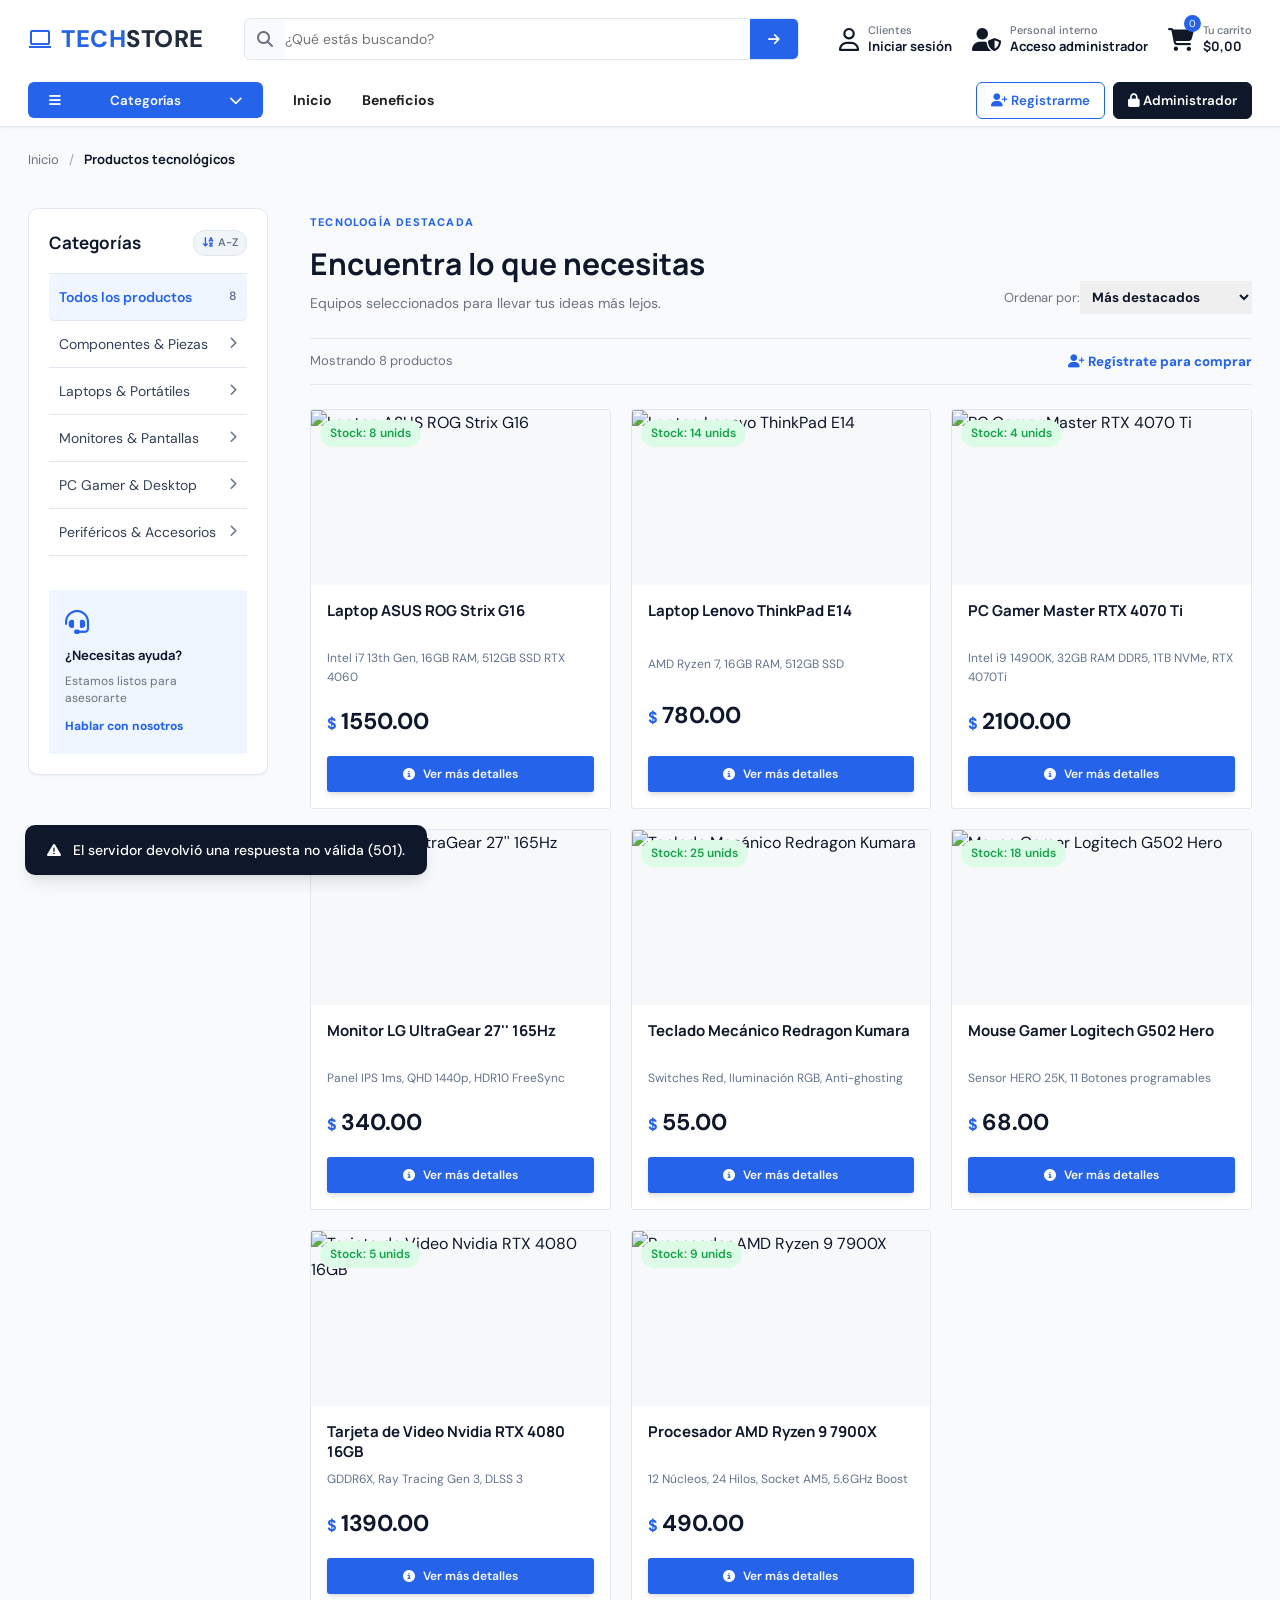
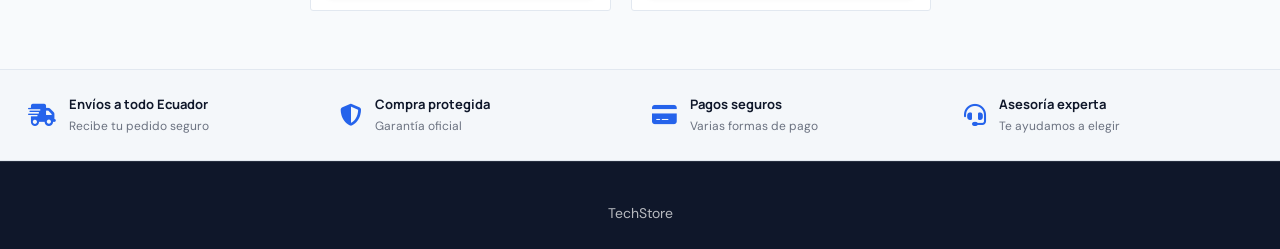
==== commit 70104eac: "feat: categorias" ====
--- a/index.html
+++ b/index.html
@@ -56,8 +56,11 @@
         <div class="ruta-tienda"><a href="#">Inicio</a><span>/</span><strong>Productos tecnológicos</strong></div>
         <section class="catalogo-home" id="catalogoHome">
             <aside class="filtros-home">
-                <div class="filtros-titulo">
+                <div class="filtros-titulo" style="display:flex; justify-content:space-between; align-items:center;">
                     <h2>Categorías</h2>
+                    <span style="font-size:11px; font-weight:600; color:var(--text-muted); display:inline-flex; align-items:center; gap:4px; background:#f1f5f9; padding:3px 8px; border-radius:12px; border:1px solid var(--border-color);" title="Categorías ordenadas alfabéticamente de la A a la Z">
+                        <i class="fa-solid fa-arrow-down-a-z"></i> A-Z
+                    </span>
                 </div>
                 <button class="filtro-categoria activo" data-categoria=""
                     onclick="seleccionarCategoriaLanding('')">Todos los productos <span
--- a/style.css
+++ b/style.css
@@ -2762,4 +2762,151 @@
     padding: 16px;
     border-radius: var(--radius-md);
     box-shadow: 0 8px 20px rgba(37, 99, 235, 0.25);
+}
+
+/* ==========================================================================
+   ALERTAS Y COMPONENTES DE STOCK BAJO (INVENTARIO)
+   ========================================================================== */
+.banner-alerta-stock {
+    background: linear-gradient(135deg, #fff1f2 0%, #ffe4e6 100%);
+    border: 1px solid #fecdd3;
+    border-left: 5px solid #e11d48;
+    border-radius: var(--radius-md);
+    padding: 16px 20px;
+    margin-bottom: 20px;
+    display: flex;
+    justify-content: space-between;
+    align-items: center;
+    gap: 16px;
+    box-shadow: 0 4px 12px rgba(225, 29, 72, 0.08);
+    animation: fadeInSlideDown 0.3s ease-out;
+}
+
+@keyframes fadeInSlideDown {
+    from {
+        opacity: 0;
+        transform: translateY(-8px);
+    }
+    to {
+        opacity: 1;
+        transform: translateY(0);
+    }
+}
+
+.banner-alerta-contenido {
+    display: flex;
+    align-items: center;
+    gap: 14px;
+}
+
+.banner-alerta-contenido .banner-icono {
+    font-size: 26px;
+    color: #e11d48;
+    animation: pulsoAlerta 2s infinite ease-in-out;
+}
+
+@keyframes pulsoAlerta {
+    0%, 100% { transform: scale(1); opacity: 1; }
+    50% { transform: scale(1.12); opacity: 0.85; }
+}
+
+.banner-alerta-contenido strong {
+    display: block;
+    color: #9f1239;
+    font-size: 15px;
+    font-weight: 700;
+    margin-bottom: 2px;
+}
+
+.banner-alerta-contenido p {
+    color: #881337;
+    font-size: 13px;
+    margin: 0;
+}
+
+.banner-alerta-acciones {
+    display: flex;
+    gap: 10px;
+    align-items: center;
+    flex-wrap: wrap;
+}
+
+.btn-alerta-accion {
+    background: #e11d48;
+    color: #ffffff;
+    border: none;
+    border-radius: var(--radius-sm);
+    padding: 8px 14px;
+    font-size: 13px;
+    font-weight: 600;
+    cursor: pointer;
+    display: inline-flex;
+    align-items: center;
+    gap: 6px;
+    transition: var(--transition);
+}
+
+.btn-alerta-accion:hover {
+    background: #be123c;
+    box-shadow: 0 2px 8px rgba(190, 18, 60, 0.35);
+}
+
+.btn-alerta-reabastecer {
+    background: #ffffff;
+    color: #9f1239;
+    border: 1px solid #fecdd3;
+    border-radius: var(--radius-sm);
+    padding: 8px 14px;
+    font-size: 13px;
+    font-weight: 600;
+    text-decoration: none;
+    display: inline-flex;
+    align-items: center;
+    gap: 6px;
+    transition: var(--transition);
+}
+
+.btn-alerta-reabastecer:hover {
+    background: #ffe4e6;
+    border-color: #fda4af;
+}
+
+.btn-alerta-stock-toggle {
+    display: inline-flex;
+    align-items: center;
+    gap: 8px;
+    padding: 10px 18px;
+    border-radius: var(--radius-md);
+    font-weight: 600;
+    font-size: 14px;
+    border: none;
+    cursor: pointer;
+    transition: var(--transition);
+}
+
+.btn-alerta-stock-toggle.alerta-activa {
+    background: #e11d48;
+    color: white;
+    box-shadow: 0 4px 14px rgba(225, 29, 72, 0.3);
+}
+
+.btn-alerta-stock-toggle.alerta-activa:hover {
+    background: #be123c;
+}
+
+.btn-alerta-stock-toggle.alerta-optimo {
+    background: #f1f5f9;
+    color: #475569;
+    border: 1px solid var(--border-color);
+}
+
+.badge-stock-alerta {
+    background: #ffe4e6 !important;
+    color: #e11d48 !important;
+    border: 1px solid #fecdd3;
+    font-weight: 700 !important;
+}
+
+.badge-alerta-parpadeo {
+    box-shadow: 0 0 0 2px rgba(225, 29, 72, 0.2);
 }
